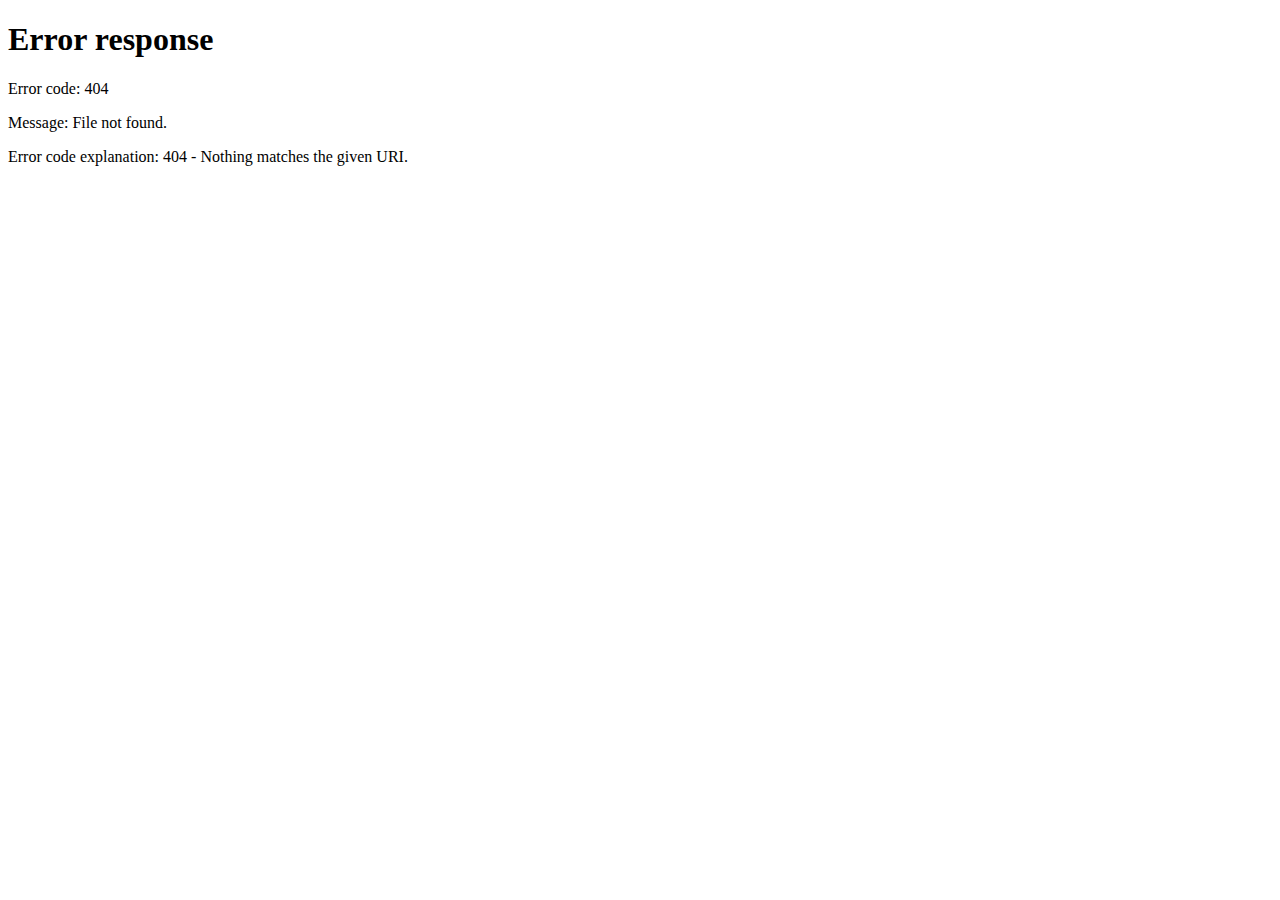
==== vcr/index.html @ 1d52c90b "-" ====
<!doctype html>

<head>
    <meta property="og:title" content="Former OHC Talks" />
    <link rel="icon" type="image/webp" href="../assets/favicon.webp" />
    <meta property="og:description" content="A project to preserve games from pre-iPhone Japanese feature-phones. by Ellen Cooper." />
    <meta property="og:url" content="https://ohc.nyc/vcr/feature-phone-preservation" />
    <title>Feature Phone Preservation</title>
</head>

<meta http-equiv="refresh" content="0; URL=../former" />
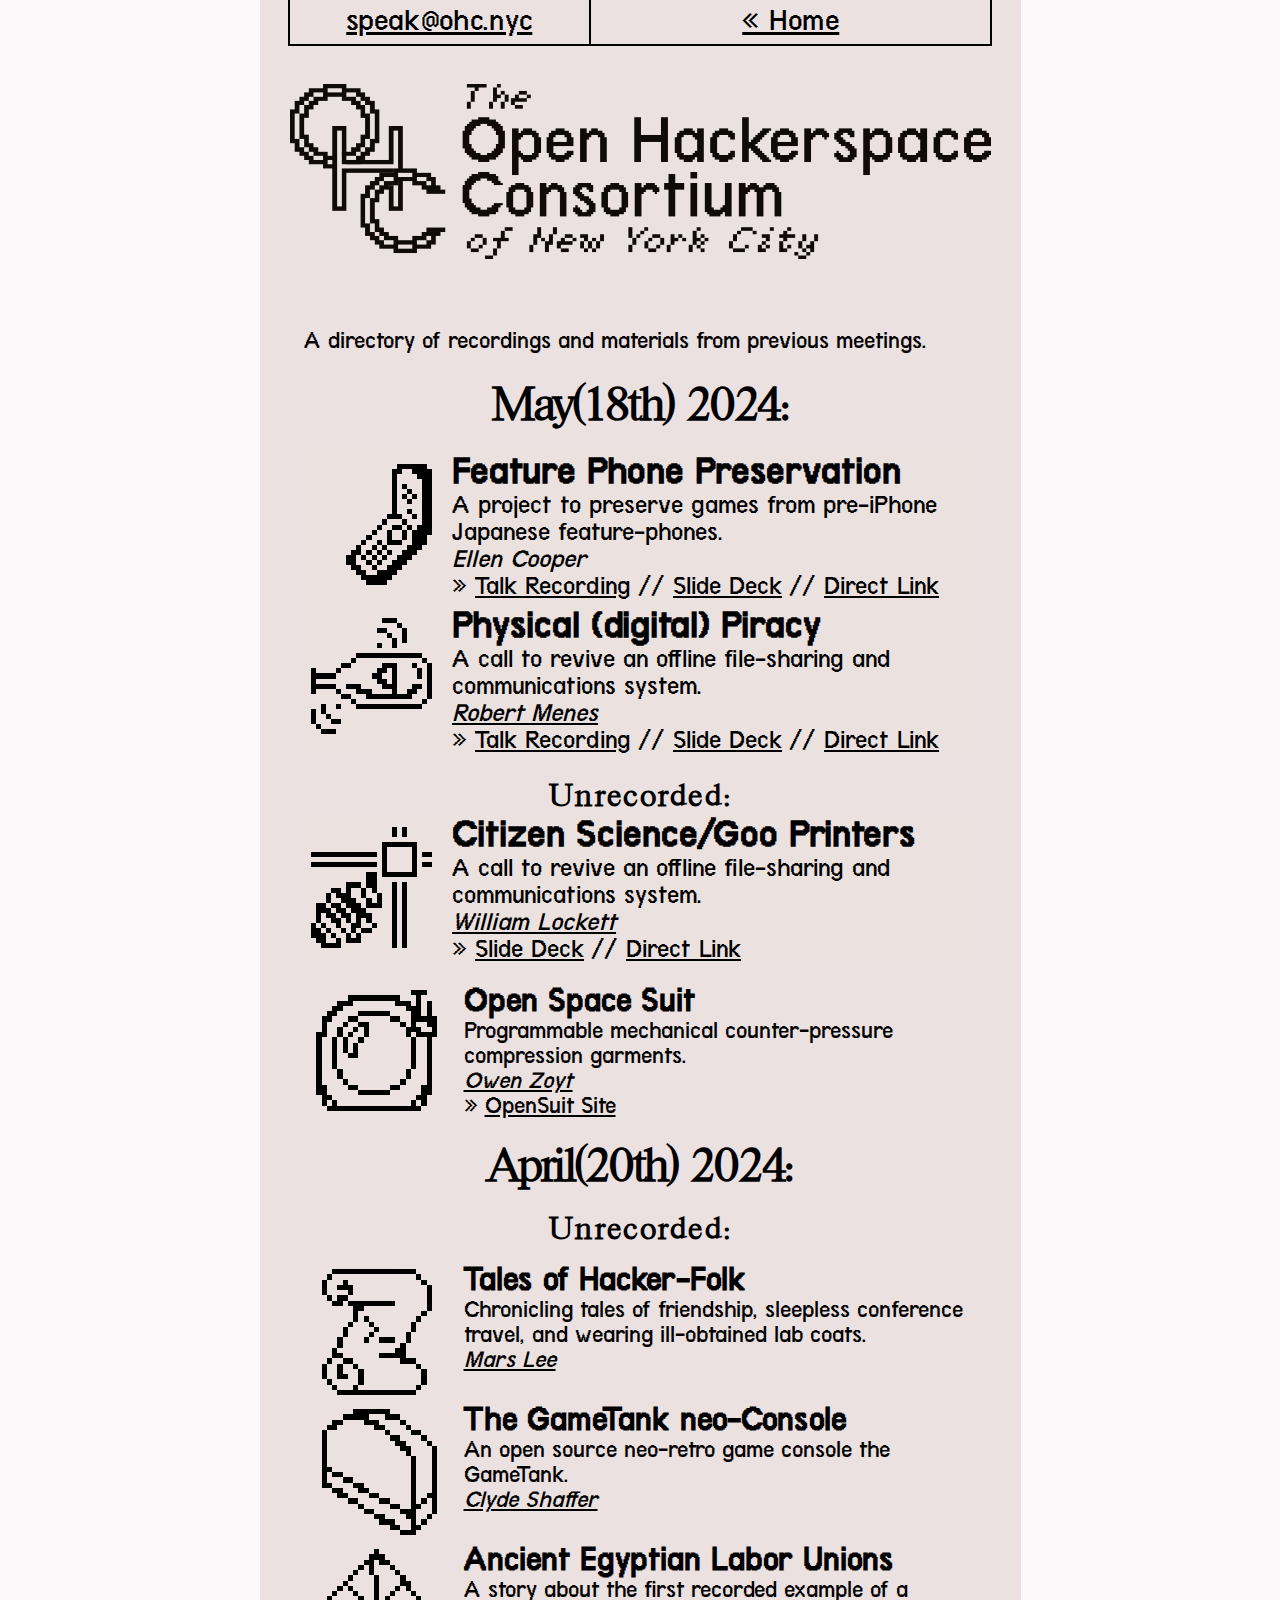
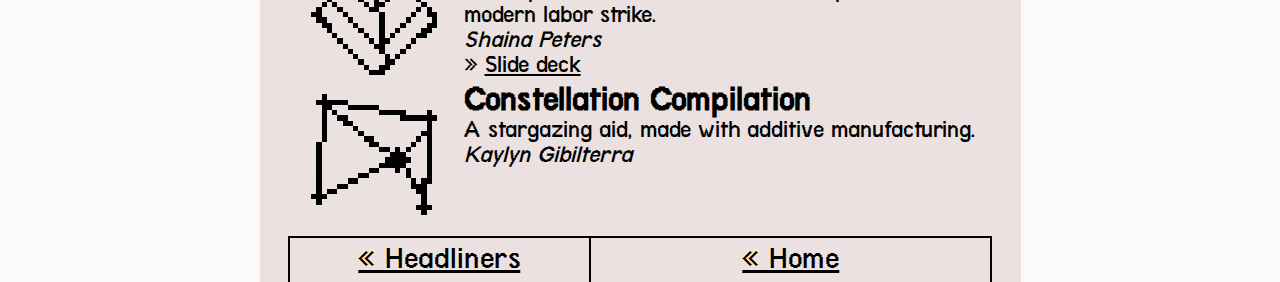
==== commit 13df45ca: "added vcr directory" ====
--- a/vcr/index.html
+++ b/vcr/index.html
@@ -1,11 +1,86 @@
 <!doctype html>
 
 <head>
+    <meta charset="UTF-8" />
     <meta property="og:title" content="Former OHC Talks" />
+    <meta name="viewport" content="width=device-width, initial-scale=1.0" />
+    <link rel="stylesheet prefetch" href="../assets/css/style.css" />
+    <link rel="stylesheet prefetch" href="../assets/css/index.css" />
     <link rel="icon" type="image/webp" href="../assets/favicon.webp" />
-    <meta property="og:description" content="A project to preserve games from pre-iPhone Japanese feature-phones. by Ellen Cooper." />
-    <meta property="og:url" content="https://ohc.nyc/vcr/feature-phone-preservation" />
-    <title>Feature Phone Preservation</title>
+    <meta property="og:description" content="A directory of recordings and materials from previous meetings." />
+    <meta property="og:url" content="https://ohc.nyc/vcr" />
+    <title>Former OHC Talks</title>
 </head>
 
-<meta http-equiv="refresh" content="0; URL=../former" />+<body>
+    <row>
+        <a href="mailto:speak@ohc.nyc">speak@ohc.nyc</a>
+        <a href="../">« Home</a>
+    </row>
+
+    <img class="logomark" src="../assets/logomark.webp" />
+
+    <div class="content">
+        <p>A directory of recordings and materials from previous meetings.</p>
+        <h1>May(18th) 2024:</h1>
+        <iframe src="feature-phone-preservation/"></iframe>
+        <iframe src="physical-digital-piracy/"></iframe>
+        <h3>Unrecorded:</h3>
+        <iframe src="ooza/"></iframe>
+        <ul>
+            <li>
+                <img src="../assets/talk-icons/helmet.webp">
+                <div>
+                    <h2>Open Space Suit</h2>
+                    <p>Programmable mechanical counter-pressure compression garments.</p>
+                    <a href="https://o.zoyt.net/">Owen Zoyt</a>
+                    <p>» <a href="https://opensuit.space">OpenSuit Site</a></p>
+                </div>
+            </li>
+        </ul>
+        <h1>April(20th) 2024:</h1>
+        <h3>Unrecorded:</h3>
+        <ul>
+            <li>
+                <img src="../assets/talk-icons/scroll.webp">
+                <div>
+                    <h2>Tales of Hacker-Folk</h2>
+                    <p>Chronicling tales of friendship, sleepless conference travel, and wearing ill-obtained lab coats.</p>
+                    <a href="https://marsbarlee.github.io/">Mars Lee</a>
+                </div>
+            </li>
+            <li>
+                <img src="../assets/talk-icons/cartridge.webp">
+                <div>
+                    <h2>The GameTank neo-Console</h2>
+                    <p>An open source neo-retro game console the GameTank.</p>
+                    <a href="https://clydeshaffer.com/">Clyde Shaffer</a>
+                </div>
+            </li>
+            <li>
+                <img src="../assets/talk-icons/pyramid.webp">
+                <div>
+                    <h2>Ancient Egyptian Labor Unions</h2>
+                    <p>A story about the first recorded example of a modern labor strike.</p>
+                    <a>Shaina Peters</a>
+                    <p>» <a href="https://docs.google.com/presentation/d/1uqOWd0vG1aBucwnbeB5FgIANsSTBjPtBqcBlgxuzb0o/edit?usp=sharing">Slide deck</a></p>
+                </div>
+            </li>
+            <li>
+                <img src="../assets/talk-icons/constellation.webp">
+                <div>
+                    <h2>Constellation Compilation</h2>
+                    <p>A stargazing aid, made with additive manufacturing.</p>
+                    <a>Kaylyn Gibilterra</a>
+                </div>
+            </li>
+        </ul>
+    </div>
+
+    <row>
+        <a href="../headliners">« Headliners</a>
+        <a href="../../">« Home</a>
+    </row>
+</body>
+
+</html>--- a/assets/css/style.css
+++ b/assets/css/style.css
@@ -0,0 +1,108 @@
+@font-face {
+  font-family: "riccione";
+  src: url("../fonts/riccione-serial-light-regular.ttf") format("truetype");
+  font-weight: normal;
+  font-style: normal;
+}
+@font-face {
+  font-family: "terminal";
+  src: url("../fonts/terminal-grotesque.ttf") format("truetype");
+  font-weight: normal;
+  font-style: normal;
+}
+html {
+  background-color: #FBF9F9;
+}
+
+row {
+  display: grid;
+  grid-template-columns: 3fr 4fr;
+  column-gap: 2px;
+}
+row a {
+  font-size: xx-large;
+  outline: 2px black solid;
+  text-align: center;
+  padding-top: 4px;
+  padding-bottom: 8px;
+}
+
+ul {
+  padding-inline-start: 0px;
+}
+ul li {
+  margin-top: auto;
+  margin-bottom: auto;
+}
+
+h1,
+h3 {
+  font-family: "riccione";
+  letter-spacing: -0.1vw;
+  margin: auto;
+}
+
+h2 {
+  font-family: "terminal";
+  margin: auto;
+}
+
+a,
+p {
+  color: black;
+  font-family: "terminal";
+}
+
+li {
+  list-style: none;
+  display: grid;
+  grid-template-columns: 140px auto;
+  grid-template-rows: auto;
+  margin-block: 30px;
+  column-gap: 20px;
+}
+li p {
+  margin: auto;
+}
+li p a {
+  font-style: normal;
+}
+li a {
+  font-style: italic;
+}
+li img {
+  width: 90%;
+  padding: 5%;
+  aspect-ratio: 1/1;
+  image-rendering: optimizeSpeed;
+  image-rendering: -moz-crisp-edges;
+  image-rendering: -o-crisp-edges;
+  image-rendering: -webkit-optimize-contrast;
+  image-rendering: pixelated;
+  image-rendering: optimize-contrast;
+  -ms-interpolation-mode: nearest-neighbor;
+}
+
+@media only screen and (max-width: 750px) {
+  li {
+    grid-template-columns: 20vw auto;
+    grid-template-rows: auto;
+    margin-block: 10vw;
+    column-gap: 2vw;
+  }
+  li h2 {
+    font-size: 6vw;
+  }
+  li a,
+  li p {
+    font-size: 4vw;
+  }
+  row a {
+    font-size: 6vw;
+  }
+  body {
+    padding-inline: 2vw;
+    border-radius: 0px;
+    min-height: 100vh;
+  }
+}--- a/assets/css/index.css
+++ b/assets/css/index.css
@@ -0,0 +1,205 @@
+p,
+a {
+  font-size: 25px;
+}
+
+iframe {
+  border: none;
+  width: 100%;
+  max-height: 24vw;
+}
+
+img {
+  max-width: 100%;
+}
+
+body {
+  margin: auto;
+  padding-inline: 30px;
+  max-width: 701px;
+  background-color: hsl(7, 22%, 90%);
+  min-height: 100vh;
+}
+
+footer {
+  display: grid;
+  height: 300px;
+  background-color: black;
+}
+
+.ticket {
+  position: absolute;
+  width: 250px;
+  margin-left: 520px;
+  margin-top: 225px;
+  transform: rotate(10deg);
+  z-index: 1;
+}
+
+.ticket:hover {
+  animation-name: spin;
+  animation-duration: 400ms;
+  animation-iteration-count: 1;
+  animation-timing-function: ease-in-out;
+}
+
+.logomark {
+  margin-block: 40px;
+}
+
+.hero {
+  display: grid;
+  grid-template-columns: 3fr 4fr;
+  row-gap: 2px;
+  column-gap: 2px;
+  font-size: xx-large;
+}
+.hero img,
+.hero .motto1,
+.hero .motto2 {
+  outline: 2px black solid;
+  padding-inline: 1vw;
+}
+.hero img {
+  width: 90%;
+  padding: 5%;
+}
+.hero .bridge {
+  background-color: #B4AFCF;
+}
+.hero .friends {
+  background-color: #E0C8B1;
+}
+.hero .motto1 {
+  padding-top: 12px;
+}
+.hero .motto2 {
+  padding-top: 30px;
+  text-align: end;
+}
+
+.marquee {
+  overflow: hidden;
+  display: flex;
+  outline: 2px black solid;
+  margin-top: 2px;
+  margin-bottom: 20px;
+}
+.marquee a {
+  font-size: xx-large;
+  white-space: nowrap;
+  outline: 0px;
+}
+
+.content {
+  width: 96%;
+  margin: auto;
+}
+.content h1 {
+  text-align: center;
+  font-size: 45px;
+  margin-bottom: 20px;
+}
+.content h3 {
+  text-align: center;
+  font-size: 30px;
+  letter-spacing: 0.2vw;
+  margin-top: 20px;
+}
+.content h2 {
+  font-size: 35px;
+}
+
+@media only screen and (max-width: 750px) {
+  .ticket {
+    margin-left: 500px;
+    margin-top: 225px;
+    width: 200px;
+  }
+}
+@media only screen and (max-width: 700px) {
+  html {
+    background-color: hsl(7, 22%, 90%);
+  }
+  .ticket {
+    display: none;
+  }
+  a {
+    font-size: 4vw;
+  }
+  .marquee {
+    margin-top: 16px;
+  }
+  .marquee a {
+    font-size: 5vw;
+  }
+  body {
+    padding-inline: 0px;
+  }
+  row {
+    margin-block: 2px;
+  }
+  .logomark {
+    width: 96%;
+    padding-inline: 2%;
+    margin-block: 15px;
+  }
+  .hero {
+    grid-template-columns: 1fr;
+    grid-template-rows: 4fr 3fr;
+    font-size: 6vw;
+  }
+  .hero img,
+  .hero .motto1,
+  .hero .motto2 {
+    padding-top: 0px;
+    outline: none;
+  }
+  .hero h2 {
+    letter-spacing: -0.4vw;
+  }
+  .hero img {
+    display: none;
+  }
+  .hero .motto1 {
+    background: no-repeat right/38vw url("../half-bridge.webp");
+  }
+  .hero .motto2 {
+    background: no-repeat left/24vw url("../close-friends.webp");
+    margin-inline: 1vw;
+    margin-block: 4px;
+  }
+  .content h1 {
+    font-size: 10vw;
+  }
+  .content h2,
+  .content h3 {
+    font-size: 6vw;
+  }
+}
+@keyframes spin {
+  0% {
+    transform: rotate(10deg);
+    -webkit-transform: rotate(10deg);
+    -moz-transform: rotate(10deg);
+    -ms-transform: rotate(10deg);
+  }
+  33% {
+    transform: rotate(6deg);
+    -webkit-transform: rotate(6deg);
+    -moz-transform: rotate(6deg);
+    -ms-transform: rotate(6deg);
+  }
+  66% {
+    transform: rotate(16deg);
+    -webkit-transform: rotate(16deg);
+    -moz-transform: rotate(6deg);
+    -ms-transform: rotate(6deg);
+  }
+  100% {
+    transform: rotate(10deg);
+    -webkit-transform: rotate(10deg);
+    -moz-transform: rotate(6deg);
+    -ms-transform: rotate(6deg);
+  }
+}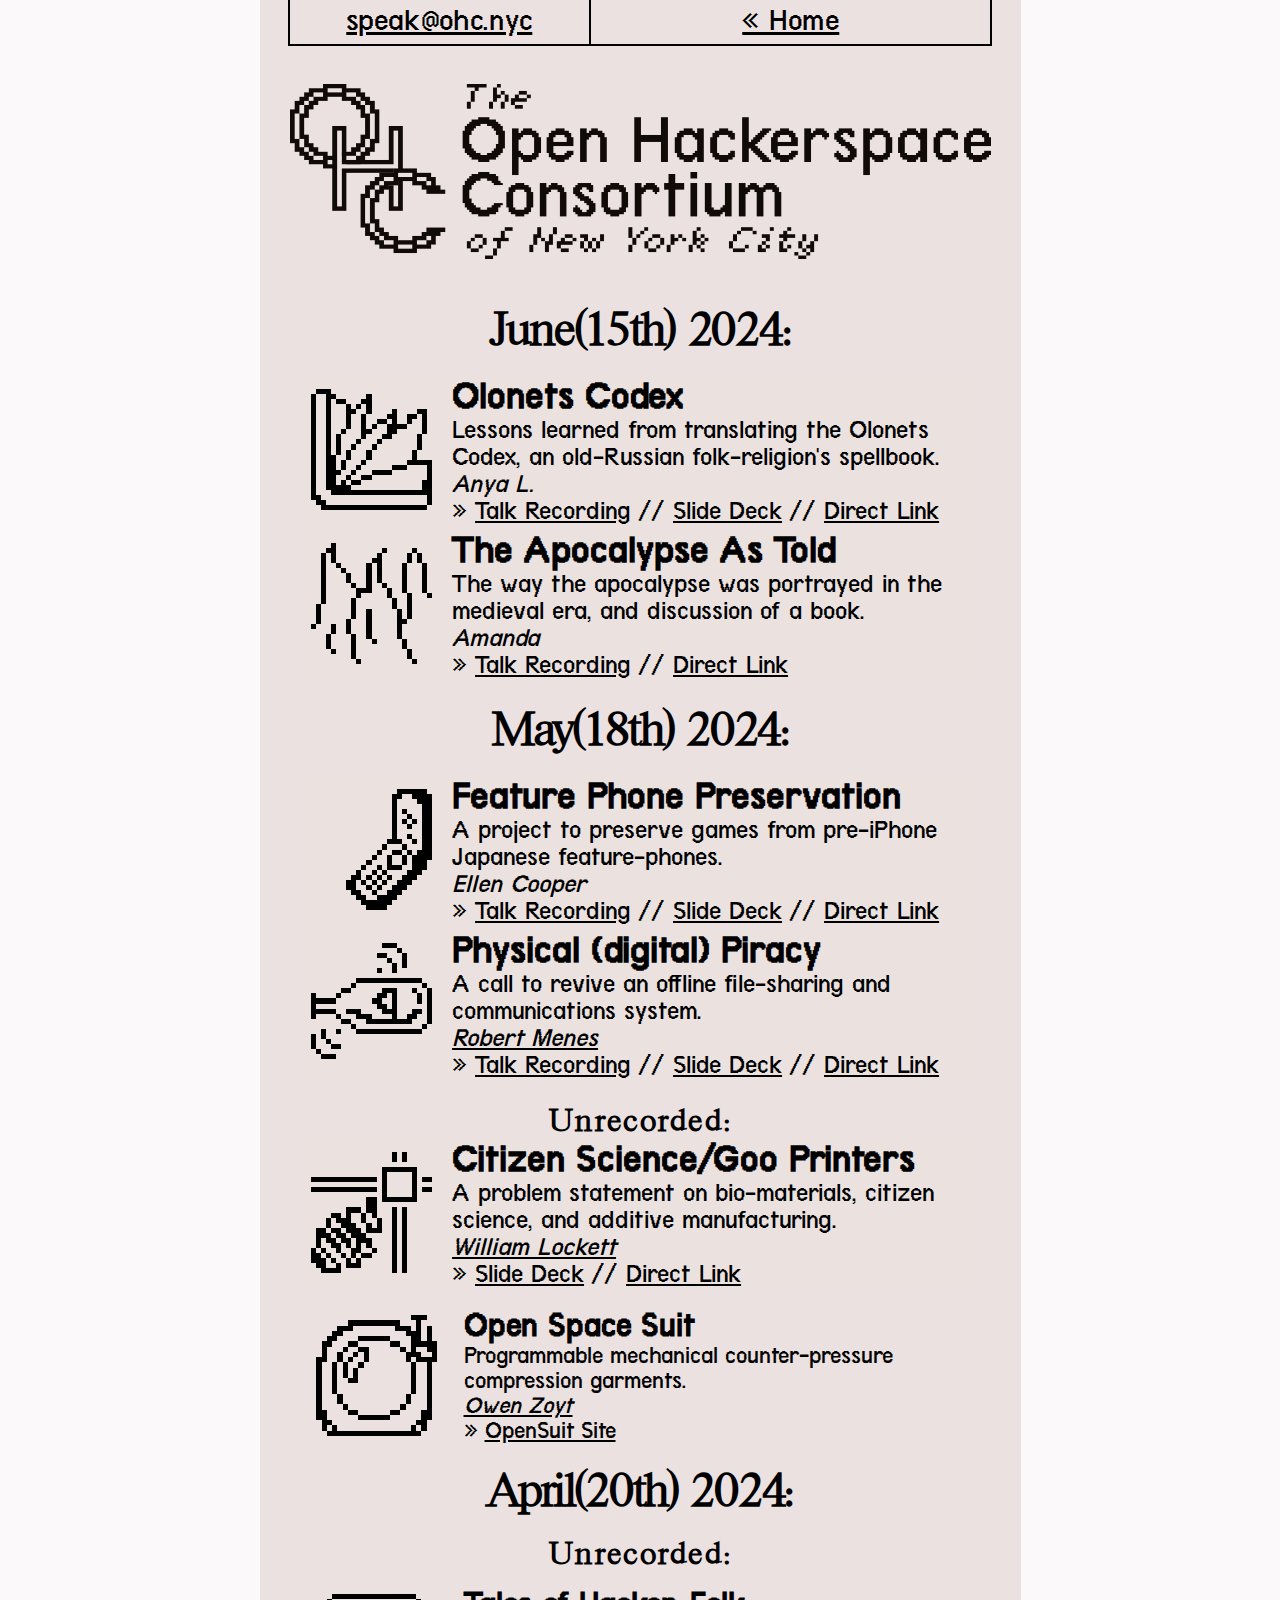
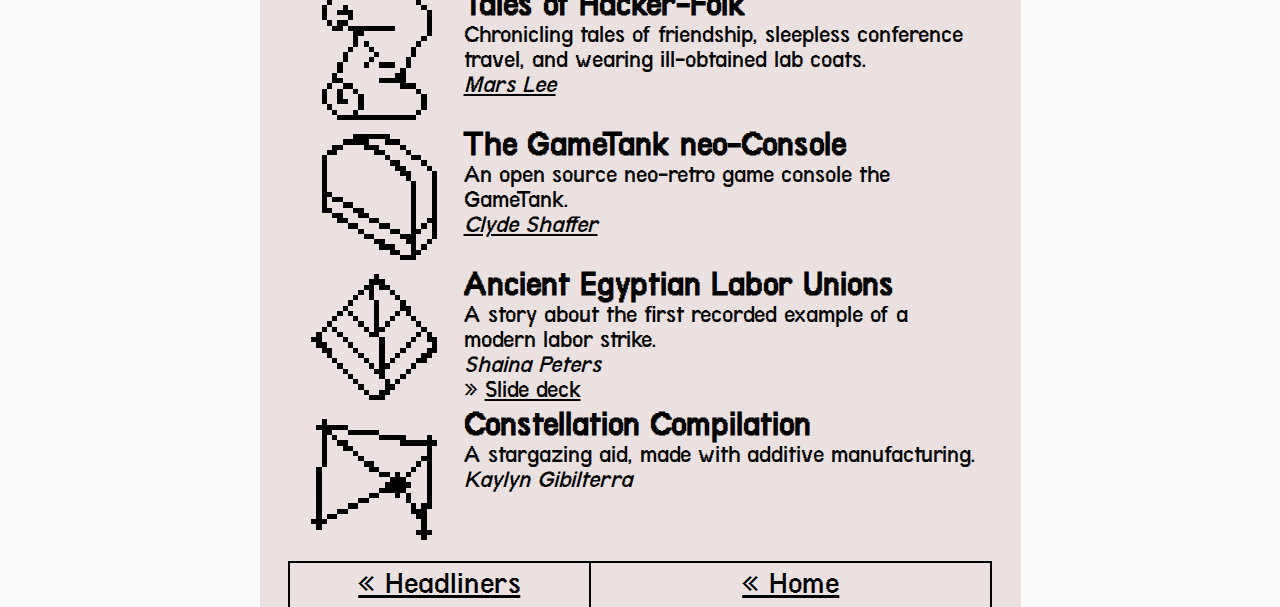
==== commit a2b1610b: "june(15)" ====
--- a/vcr/index.html
+++ b/vcr/index.html
@@ -21,7 +21,10 @@
     <img class="logomark" src="../assets/logomark.webp" />
 
     <div class="content">
-        <p>A directory of recordings and materials from previous meetings.</p>
+        <h1>June(15th) 2024:</h1>
+        <iframe src="olonets-codex/"></iframe>
+        <iframe src="the-apocalypse-as-told/"></iframe>
+        <h3></h3>
         <h1>May(18th) 2024:</h1>
         <iframe src="feature-phone-preservation/"></iframe>
         <iframe src="physical-digital-piracy/"></iframe>
--- a/assets/css/index.css
+++ b/assets/css/index.css
@@ -124,9 +124,6 @@
   .ticket {
     display: none;
   }
-  a {
-    font-size: 4vw;
-  }
   .marquee {
     margin-top: 16px;
   }
